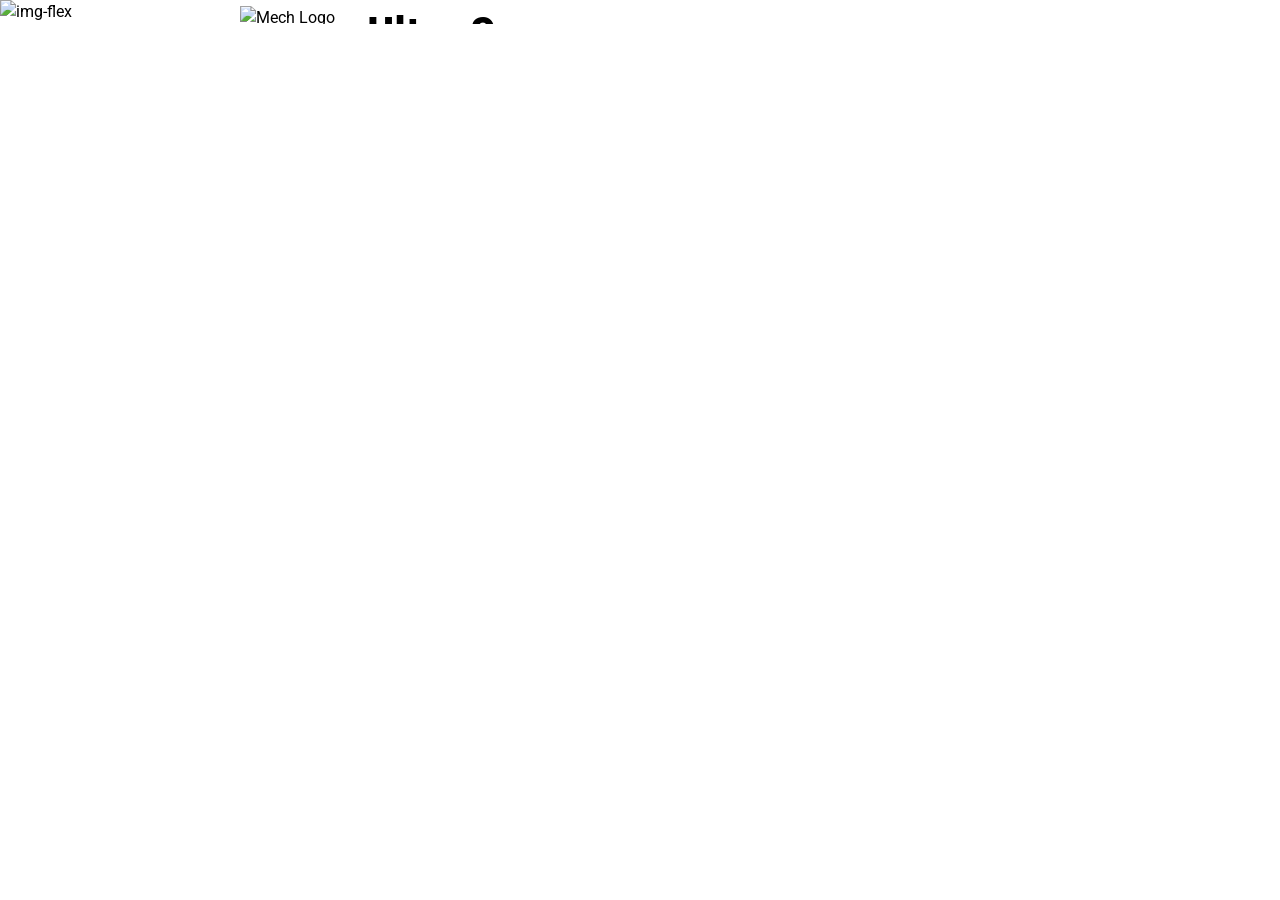
==== index.html @ b7a66031 "Remove padding from banner, and adjusting the top and left elements" ====
<!DOCTYPE html>
<html lang="en-ca">
<head>
  <meta charset="utf-8">
  <title>Join USFF</title>
  <meta name="viewport" content="width=device-width,initial-scale=1">
  <link href="https://fonts.googleapis.com/css?family=Roboto|Roboto+Condensed:700&display=swap" rel="stylesheet">
  <link href="css/main.css" rel="stylesheet">
</head>
<body>
  <div class="body">
    <img class="img-flex" src="images/placeholder-16by9.svg" alt="img-flex">
    <div class="banner">
      <div>
        <img class="mecha" src="images/mecha.svg" alt="Mech Logo">
      </div>
      <div class="content">
        <h2>Ultra Super Fighting Force</h2>
        <p>Control giant, fighting, transforming robots and save the world!</p>
        <a class="btn btn-big" href="">Join USFF</a>
      </div>
    </div>
  </div>
</body>
</html>
---- css/main.css ----
/* html {
  box-sizing: border-box;
  line-height: 1.5;
  font-family:  sans-serif;
  font-family: Roboto, "Roboto Condensed", sans-serif;
  font-size: 1.5em;
}

*, *::before, *::after {
  box-sizing: inherit;
}

.body {
  margin: 0;
  position: relative;
  overflow: hidden;
  max-height: 500px;
  align-items: center;
  justify-content: center;
}

.img-flex {
  display: flex;
  width: 100%;
}

.banner {
  margin: 0;
  position: absolute;
  display: flex;
  width: 100%;
  max-width: 50em;
  transform: translateX(-50%);
  top: 10%;
  right: 0;
  bottom: 0;
  left: 50%;
   flex-direction: column;
  justify-content: center;
  align-content: space-between;
  align-items: center;
}

.banner .img-flex {
  margin: 0;
}

.mecha {
  margin: 0;
  display: inline-block;
}

.content {
  margin: 0;
  display: inline-block;
  font-style: Roboto, sans-serif;
}

.btn {
  display: inline-block;
  margin: 0;
  font-size: 1.125rem;
  padding: .4em .75em .3em;
  border-radius: 8px;
  border: 3px solid #333;
  text-decoration: none;
  color: #fff;
  background-color: #333;
}

.btn-big {
  font-size: 1.5rem;
}

.btn:hover {
  background-color: #000;
  border-color: #000;
}

body {
  margin: 0;
}

img {
  margin: 0;
  width: 100%;

}

h2 {
  margin: 0;
  font-family: "Roboto Condensed", sans-serif;
  font-weight: bold;
  font-size: 2em;
}

p {
  margin: 0;

}

a {
  margin: 0;
} */

html {
  box-sizing: border-box;
  font-family: Roboto, "Roboto Condensed", sans-serif;
  line-height: 1.5;
}

*, *::before, *::after {
  box-sizing: inherit;
}

body {
  margin: 0;
}

.body {
  position: relative;
  text-align: left;
  max-height: 500px;
  overflow: hidden;
  margin: 0;
}

.img-flex {
  display: block;
  width: 100%;
}

.banner {
  position: absolute;
  width: 100%;
  max-width: 50em;
  transform: translateX(-50%);
  left: 50%;
  padding: 0;
  bottom: 1em;
  margin: 0;
  top: 20%;
  display: flex;
  max-height: 500px;
}

.banner .img-flex {
  margin: 0;
}

.mecha {
  display: inline-block;
  width: 100%;
  max-width: 30em;
  margin: 0 auto;
  vertical-align: middle;
  left: 15%;

  /* text-align: center; */
  /* padding: 1rem 0rem 1rem 2rem;
  -webkit-box-flex: 1;
  -moz-box-flex: 1;
  -webkit-flex: 1 1 auto;
  flex: 1 1 auto; */
}

.content {
  display: inline-block;
  margin: 0;
  width: 100%;
  max-width: 30em;
  padding: 0 3rem 1rem 2rem;
}

.content h2 {
  display: block;
  font-family: "Roboto Condensed", sans-serif;
  font-weight: bold;
  font-size: 3rem;
  text-align: left;
  margin: 0;
  padding: 0 3rem 0 0;
  line-height: 1.25;
}

.content p {
  margin: 0;
  padding: 0 0 1rem;
  font-size: 1.5rem;
}

.btn {
  display: inline-block;
  margin: 0;
  font-size: 1.5rem;
  padding: .3em .75em .4em;
  border-radius: 8px;
  border: 3px solid #333;
  text-decoration: none;
  color: #fff;
  background-color: #333;
}

.btn:hover {
  background-color: #000;
  border-color: #000;
}

.btn-big {
  font-size: 1.5rem;
}
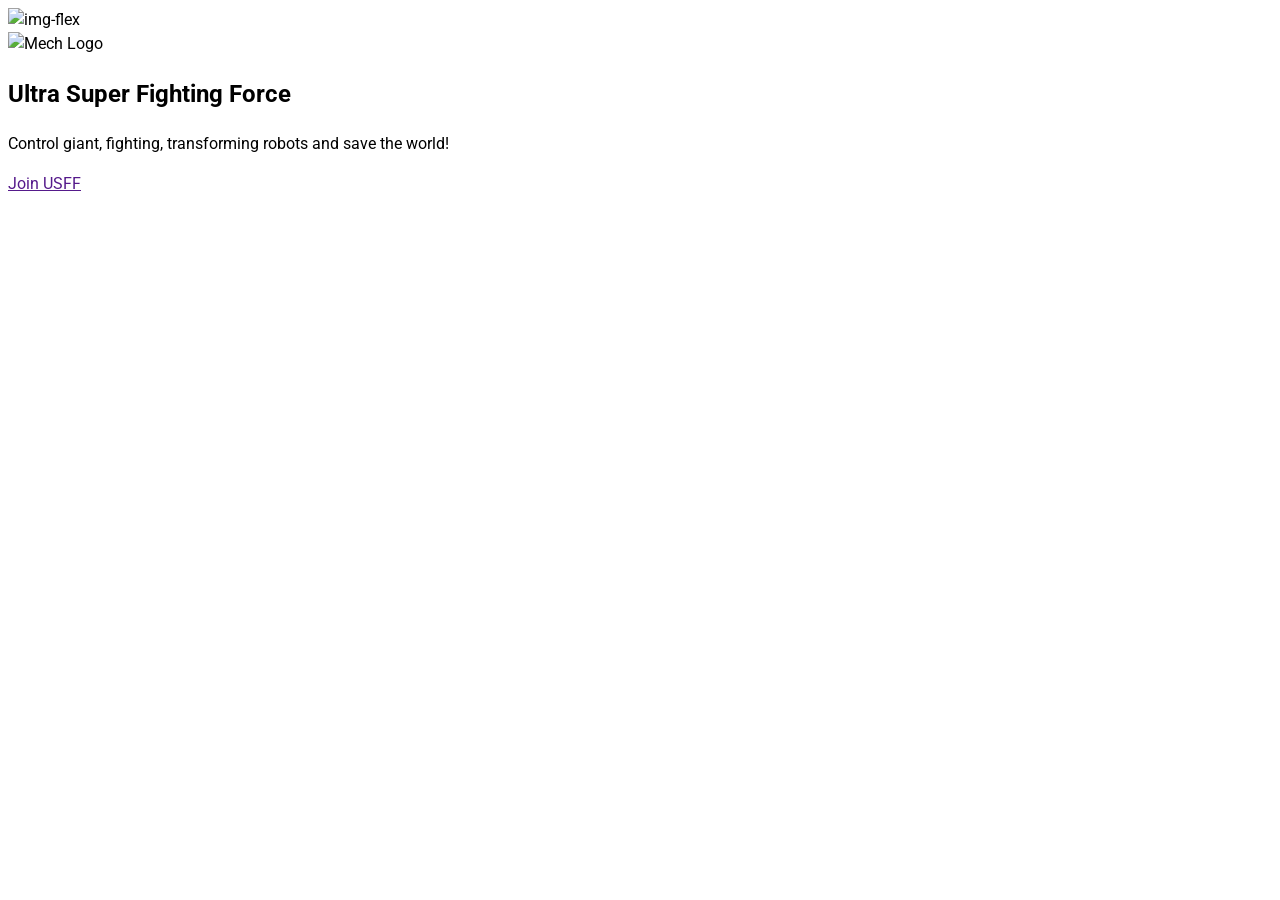
==== commit f571996b: "Create new css file and try to move around content only using positioning relative" ====
--- a/index.html
+++ b/index.html
@@ -5,7 +5,7 @@
   <title>Join USFF</title>
   <meta name="viewport" content="width=device-width,initial-scale=1">
   <link href="https://fonts.googleapis.com/css?family=Roboto|Roboto+Condensed:700&display=swap" rel="stylesheet">
-  <link href="css/main.css" rel="stylesheet">
+  <link href="css/main2.css" rel="stylesheet">
 </head>
 <body>
   <div class="body">
--- a/css/main2.css
+++ b/css/main2.css
@@ -0,0 +1,9 @@
+html {
+  box-sizing: border-box;
+  font-family: Roboto, "Roboto Condensed", sans-serif;
+  line-height: 1.5;
+}
+
+*, *::before, *::after {
+  box-sizing: inherit;
+}
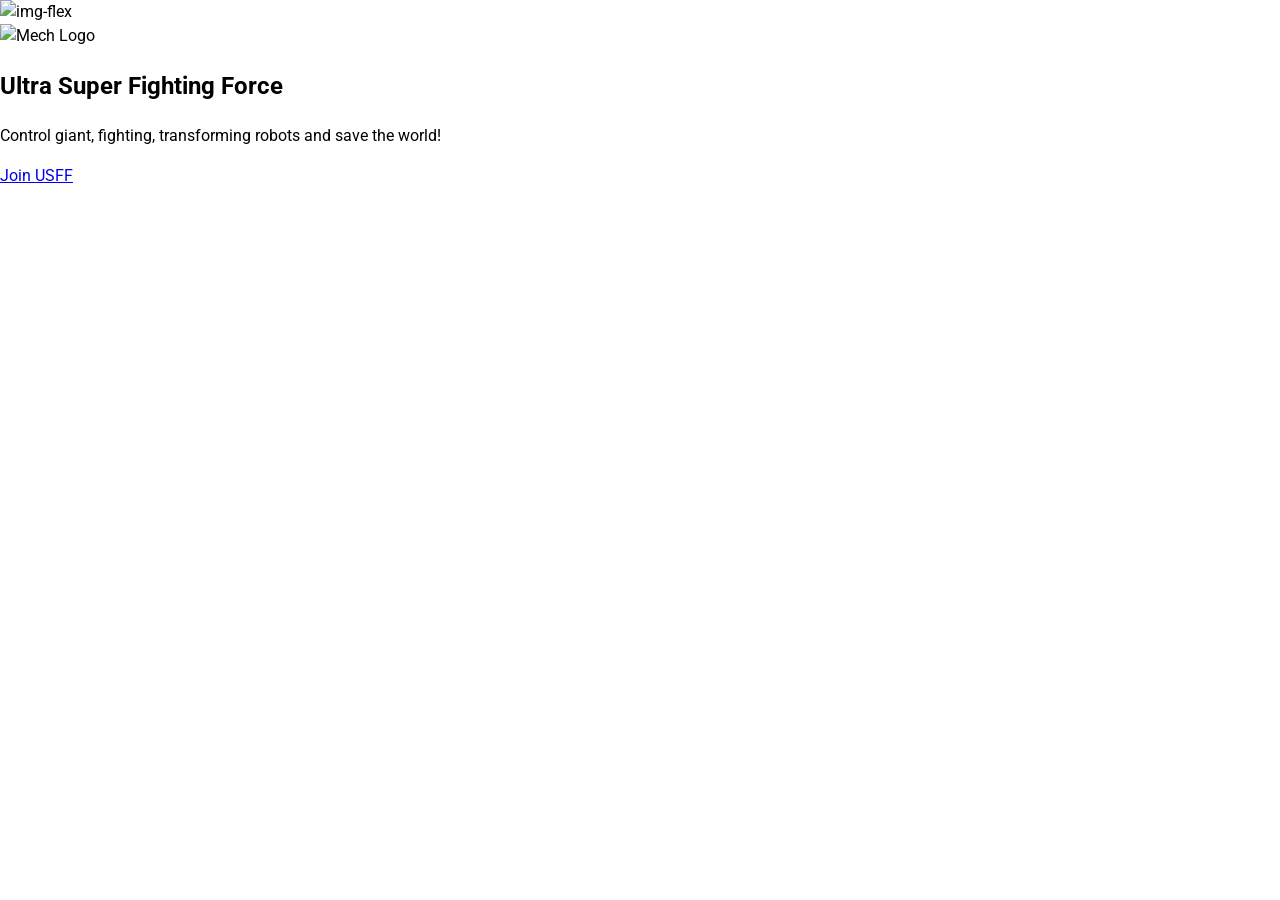
==== commit c6b5db36: "Add the body tags and elements. moved overflow and max-height to img-flex from body" ====
--- a/index.html
+++ b/index.html
@@ -8,6 +8,7 @@
   <link href="css/main2.css" rel="stylesheet">
 </head>
 <body>
+
   <div class="body">
     <img class="img-flex" src="images/placeholder-16by9.svg" alt="img-flex">
     <div class="banner">
@@ -17,9 +18,10 @@
       <div class="content">
         <h2>Ultra Super Fighting Force</h2>
         <p>Control giant, fighting, transforming robots and save the world!</p>
-        <a class="btn btn-big" href="">Join USFF</a>
+        <a class="btn btn-big" href="#">Join USFF</a>
       </div>
     </div>
   </div>
+
 </body>
 </html>
--- a/css/main2.css
+++ b/css/main2.css
@@ -7,3 +7,24 @@
 *, *::before, *::after {
   box-sizing: inherit;
 }
+
+body {
+  margin: 0
+}
+
+.body {
+  position: relative;
+  top: 0;
+  right: 0;
+  bottom: 0;
+  left: 0;
+  margin: 0;
+}
+
+.img-flex {
+  display: block;
+  width: 100%;
+  max-height: 500px;
+  overflow: hidden;
+
+}
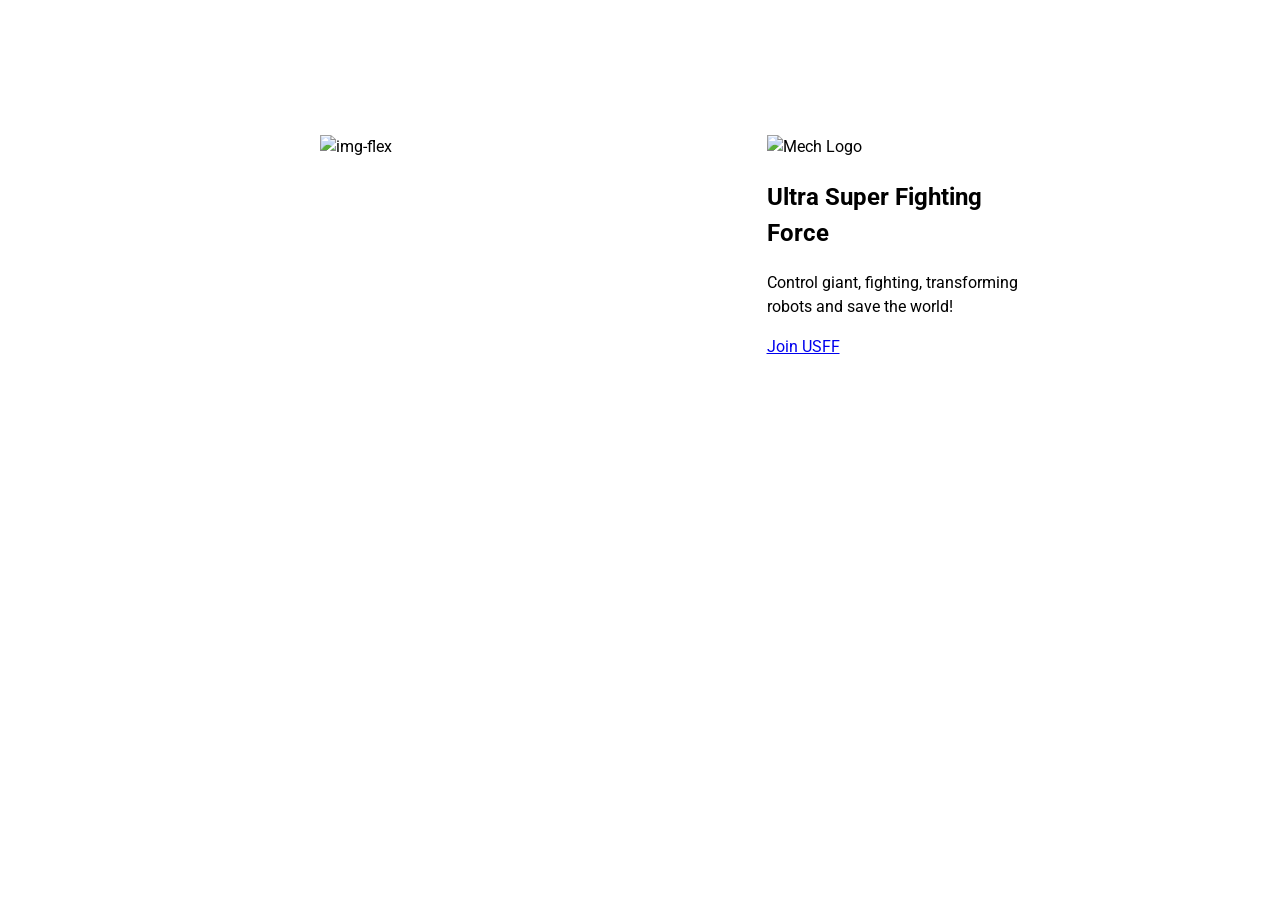
==== commit 930aa063: "Change .banner name location as per Professor Thomas's suggestion to fix markbot error" ====
--- a/index.html
+++ b/index.html
@@ -9,13 +9,13 @@
 </head>
 <body>
 
-  <div class="body">
+  <div class="banner">
     <img class="img-flex" src="images/placeholder-16by9.svg" alt="img-flex">
-    <div class="banner">
+    <div class="content">
       <div>
         <img class="mecha" src="images/mecha.svg" alt="Mech Logo">
       </div>
-      <div class="content">
+      <div class="text">
         <h2>Ultra Super Fighting Force</h2>
         <p>Control giant, fighting, transforming robots and save the world!</p>
         <a class="btn btn-big" href="#">Join USFF</a>
--- a/css/main2.css
+++ b/css/main2.css
@@ -13,18 +13,52 @@
 }
 
 .body {
+  margin: 0;
+  max-height: 500px;
+  overflow: hidden;
+/* position: relative;
+top: 0;
+right: 0;
+bottom: 0;
+left: 0;
+margin: 0; */
+}
+
+.img-flex {
   position: relative;
+  width: 100%;
   top: 0;
   right: 0;
   bottom: 0;
   left: 0;
   margin: 0;
+  display: block;
+
 }
 
-.img-flex {
-  display: block;
+.banner {
+  position: absolute;
+  top: 15%;
+  right: 0;
+  bottom: 0;
+  left: 25%;
+  margin: 0;
+  padding: 0;
   width: 100%;
-  max-height: 500px;
-  overflow: hidden;
+  max-width: 45em;
+  z-index: 10;
+  display: flex;
+}
 
+.banner .img-flex {
+  margin: 0;
 }
+
+.mecha {
+  display: inline-block;
+}
+
+.content {
+  display: inline-block;
+  flex-direction: column;
+}
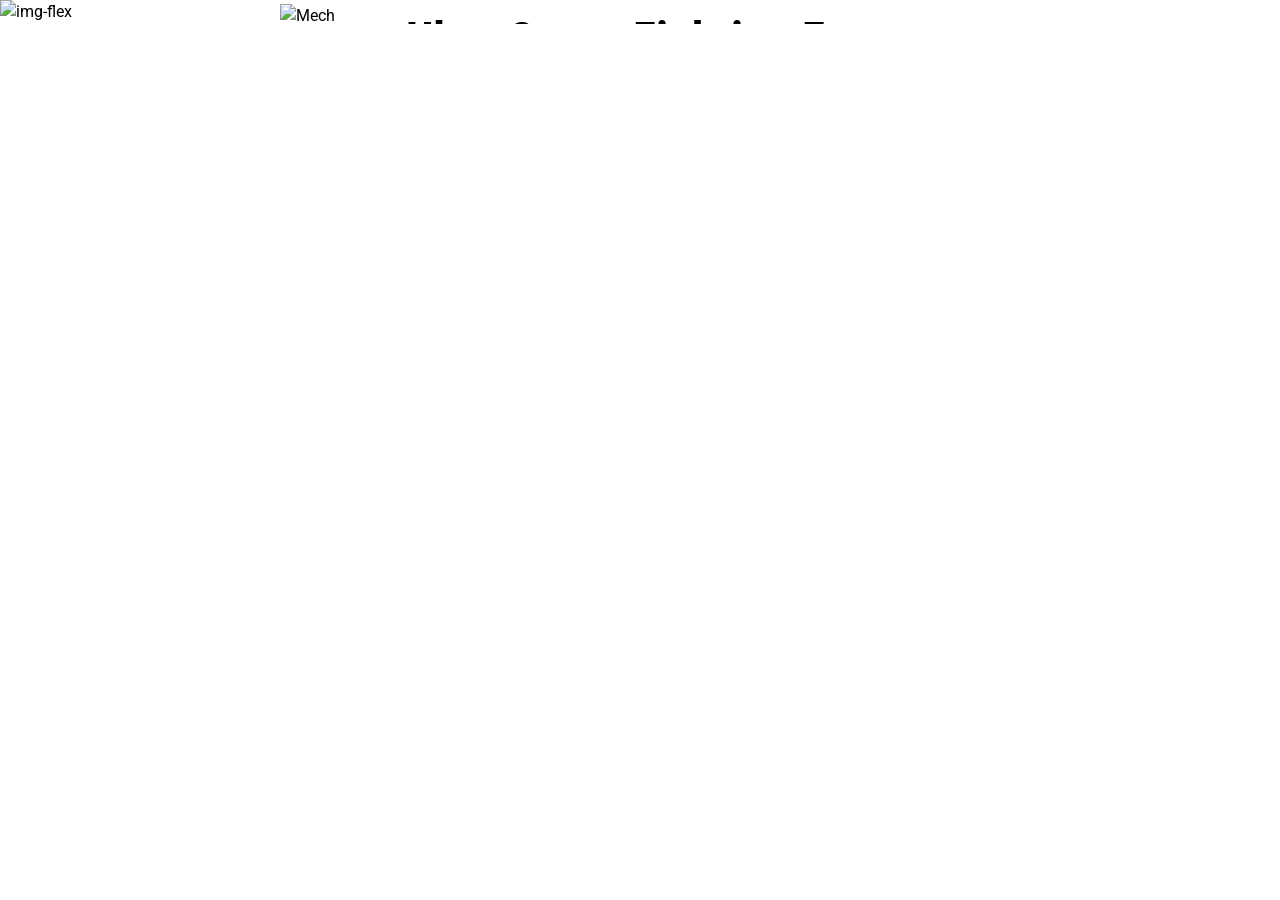
==== commit abc8ad79: "Remove old file and make new file main for markbot to assess. Changed position relative off of img-f" ====
--- a/index.html
+++ b/index.html
@@ -5,7 +5,7 @@
   <title>Join USFF</title>
   <meta name="viewport" content="width=device-width,initial-scale=1">
   <link href="https://fonts.googleapis.com/css?family=Roboto|Roboto+Condensed:700&display=swap" rel="stylesheet">
-  <link href="css/main2.css" rel="stylesheet">
+  <link href="css/main.css" rel="stylesheet">
 </head>
 <body>
 
--- a/css/main.css
+++ b/css/main.css
@@ -0,0 +1,95 @@
+html {
+  box-sizing: border-box;
+  font-family: Roboto, "Roboto Condensed", sans-serif;
+  line-height: 1.5;
+}
+
+*, *::before, *::after {
+  box-sizing: inherit;
+}
+
+body {
+  margin: 0;
+}
+
+.banner {
+  position: relative;
+  max-height: 500px;
+  overflow: hidden;
+  top: 0;
+  right: 0;
+  bottom: 0;
+  left: 0;
+}
+
+.img-flex {
+  /* position: relative; */
+  width: 100%;
+  top: 0;
+  right: 0;
+  bottom: 0;
+  left: 0;
+  display: block;
+}
+
+.content {
+  position: absolute;
+  top: 15%;
+  right: 0;
+  bottom: 0;
+  left: 50%;
+  transform: translateX(-50%);
+  margin: 0;
+  padding: 0;
+  width: 100%;
+  max-width: 45em;
+  z-index: 10;
+  display: flex;
+  flex-direction: row;
+}
+
+.banner .img-flex {
+  margin: 0;
+}
+
+.mecha .text {
+  display: inline-block;
+}
+
+.text {
+  margin: 0 0 0 3rem;
+  padding: 0 3rem 0 0;
+}
+
+.text h2 {
+  font-family: "Roboto Condensed", sans-serif;
+  font-size: 3rem;
+  margin: 0;
+}
+
+.text p {
+  font-family: Roboto, sans-serif;
+  font-size: 1.5rem;
+  margin: 0 0 1rem;
+}
+
+.btn {
+  display: inline-block;
+  margin: 0;
+  font-size: 1.5rem;
+  padding: .3em .75em .4em;
+  border-radius: 8px;
+  border: 3px solid #333;
+  text-decoration: none;
+  color: #fff;
+  background-color: #333;
+}
+
+.btn:hover {
+  background-color: #000;
+  border-color: #000;
+}
+
+.btn-big {
+  font-size: 1.5rem;
+}
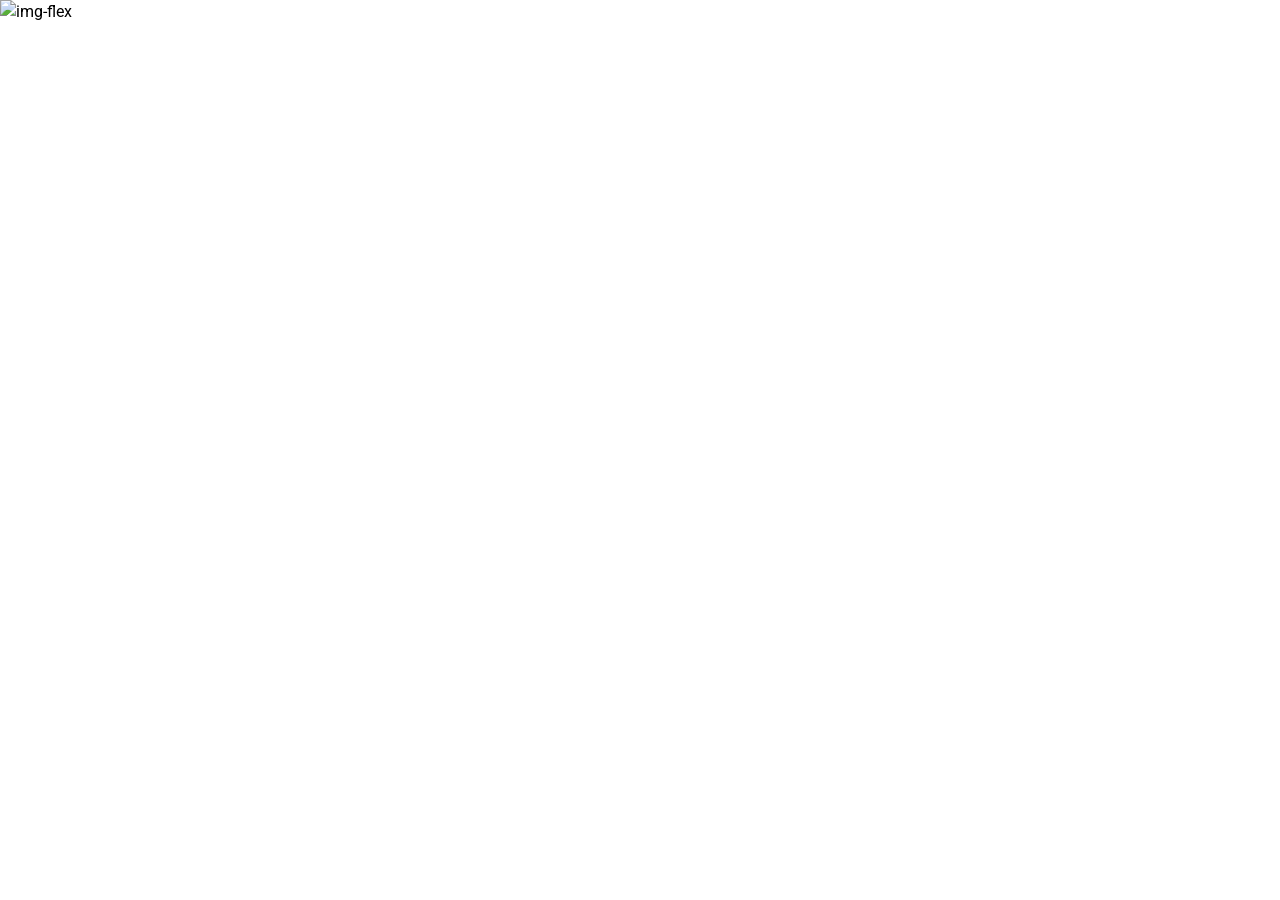
==== commit b636372e: "Add align-items and justify-start flex-start to align items, is looking promising!" ====
--- a/index.html
+++ b/index.html
@@ -12,9 +12,7 @@
   <div class="banner">
     <img class="img-flex" src="images/placeholder-16by9.svg" alt="img-flex">
     <div class="content">
-      <div>
-        <img class="mecha" src="images/mecha.svg" alt="Mech Logo">
-      </div>
+      <img class="mecha" src="images/mecha.svg" alt="Mech Logo">
       <div class="text">
         <h2>Ultra Super Fighting Force</h2>
         <p>Control giant, fighting, transforming robots and save the world!</p>
--- a/css/main.css
+++ b/css/main.css
@@ -16,14 +16,9 @@
   position: relative;
   max-height: 500px;
   overflow: hidden;
-  top: 0;
-  right: 0;
-  bottom: 0;
-  left: 0;
 }
 
 .img-flex {
-  /* position: relative; */
   width: 100%;
   top: 0;
   right: 0;
@@ -34,18 +29,18 @@
 
 .content {
   position: absolute;
-  top: 15%;
+  top: 0;
   right: 0;
   bottom: 0;
   left: 50%;
   transform: translateX(-50%);
   margin: 0;
-  padding: 0;
   width: 100%;
   max-width: 45em;
-  z-index: 10;
+  padding: 2em;
   display: flex;
-  flex-direction: row;
+  align-items: flex-start;
+  justify-content: center;
 }
 
 .banner .img-flex {
@@ -54,23 +49,31 @@
 
 .mecha .text {
   display: inline-block;
+  margin: 0;
+}
+
+.mecha {
+  width: 100%;
+  max-width: 35%;
 }
 
 .text {
-  margin: 0 0 0 3rem;
-  padding: 0 3rem 0 0;
+  width: 100%;
+  padding: 2em 2em 0;
 }
 
 .text h2 {
   font-family: "Roboto Condensed", sans-serif;
   font-size: 3rem;
   margin: 0;
+  line-height: 1;
 }
 
 .text p {
   font-family: Roboto, sans-serif;
   font-size: 1.5rem;
-  margin: 0 0 1rem;
+
+  /* margin: 0 2em 1em 0; */
 }
 
 .btn {
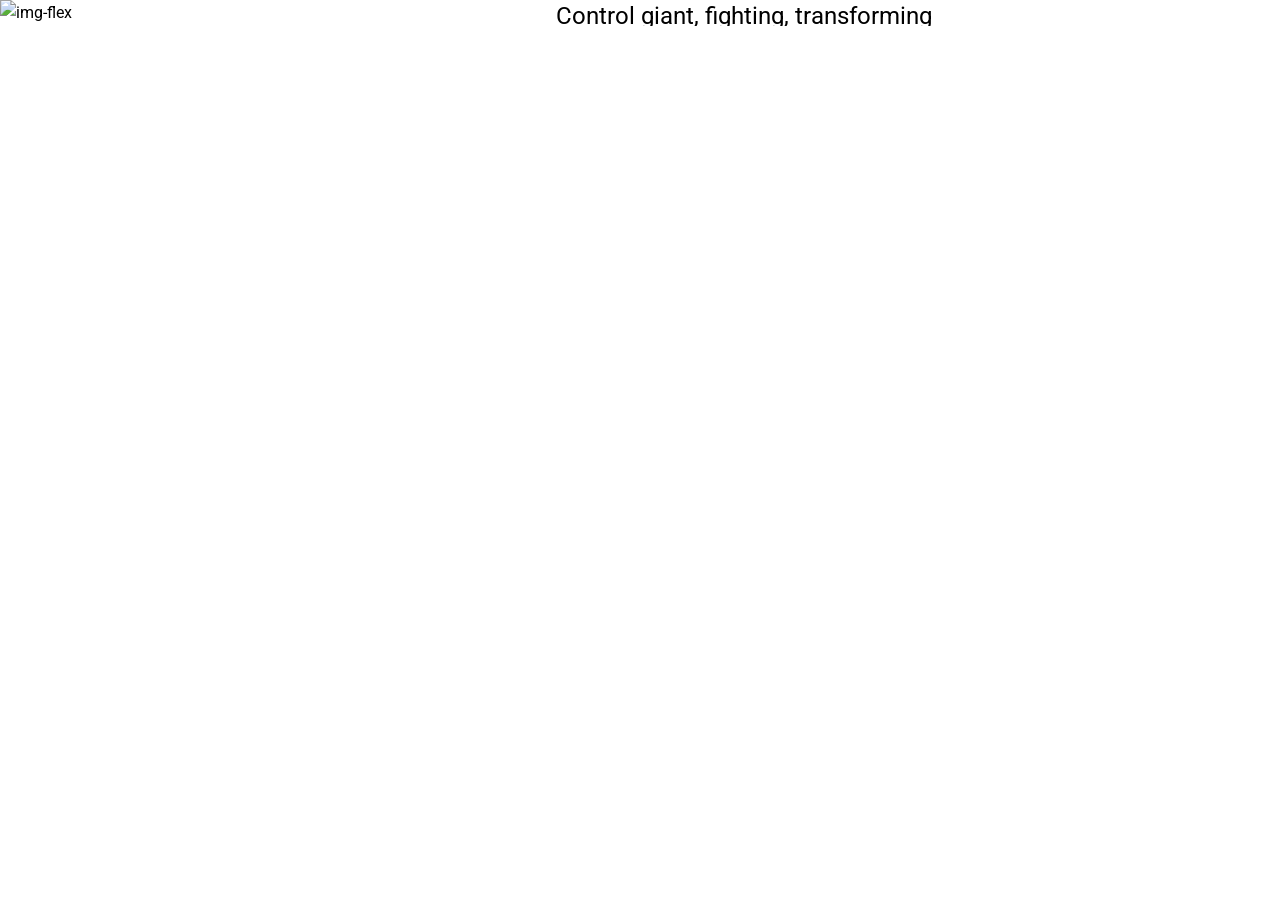
==== commit 11829ad8: "Remove unneeded code" ====
--- a/index.html
+++ b/index.html
@@ -12,7 +12,9 @@
   <div class="banner">
     <img class="img-flex" src="images/placeholder-16by9.svg" alt="img-flex">
     <div class="content">
-      <img class="mecha" src="images/mecha.svg" alt="Mech Logo">
+      <div class="img-div">
+        <img class="mecha" src="images/mecha.svg" alt="Mech Logo">
+      </div>
       <div class="text">
         <h2>Ultra Super Fighting Force</h2>
         <p>Control giant, fighting, transforming robots and save the world!</p>
--- a/css/main.css
+++ b/css/main.css
@@ -1,7 +1,7 @@
 html {
   box-sizing: border-box;
   font-family: Roboto, "Roboto Condensed", sans-serif;
-  line-height: 1.5;
+  line-height: 1.6;
 }
 
 *, *::before, *::after {
@@ -29,15 +29,12 @@
 
 .content {
   position: absolute;
-  top: 0;
-  right: 0;
-  bottom: 0;
-  left: 50%;
-  transform: translateX(-50%);
-  margin: 0;
+  left: 46%;
+  top: 50%;
+  transform: translate(-50%, -50%);
+  flex-direction: row;
   width: 100%;
   max-width: 45em;
-  padding: 2em;
   display: flex;
   align-items: flex-start;
   justify-content: center;
@@ -47,33 +44,40 @@
   margin: 0;
 }
 
-.mecha .text {
+/* .mecha .text {
   display: inline-block;
   margin: 0;
+  vertical-align: middle;
+} */
+
+.img-div {
+  width: 100%;
+  margin: 0;
 }
-
 .mecha {
-  width: 100%;
-  max-width: 35%;
+  display: flex;
+  width: 70%;
+  margin: 0 0 1rem 2.5rem;
+  /* margin-right: -4rem; */
 }
 
 .text {
-  width: 100%;
-  padding: 2em 2em 0;
+  width: 120%;
+  padding: 0 0 .5rem;
 }
 
 .text h2 {
   font-family: "Roboto Condensed", sans-serif;
   font-size: 3rem;
   margin: 0;
-  line-height: 1;
+  padding: 0 1rem 0 0;
+  line-height: 1.2;
 }
 
 .text p {
   font-family: Roboto, sans-serif;
   font-size: 1.5rem;
-
-  /* margin: 0 2em 1em 0; */
+  margin: .75rem 0;
 }
 
 .btn {
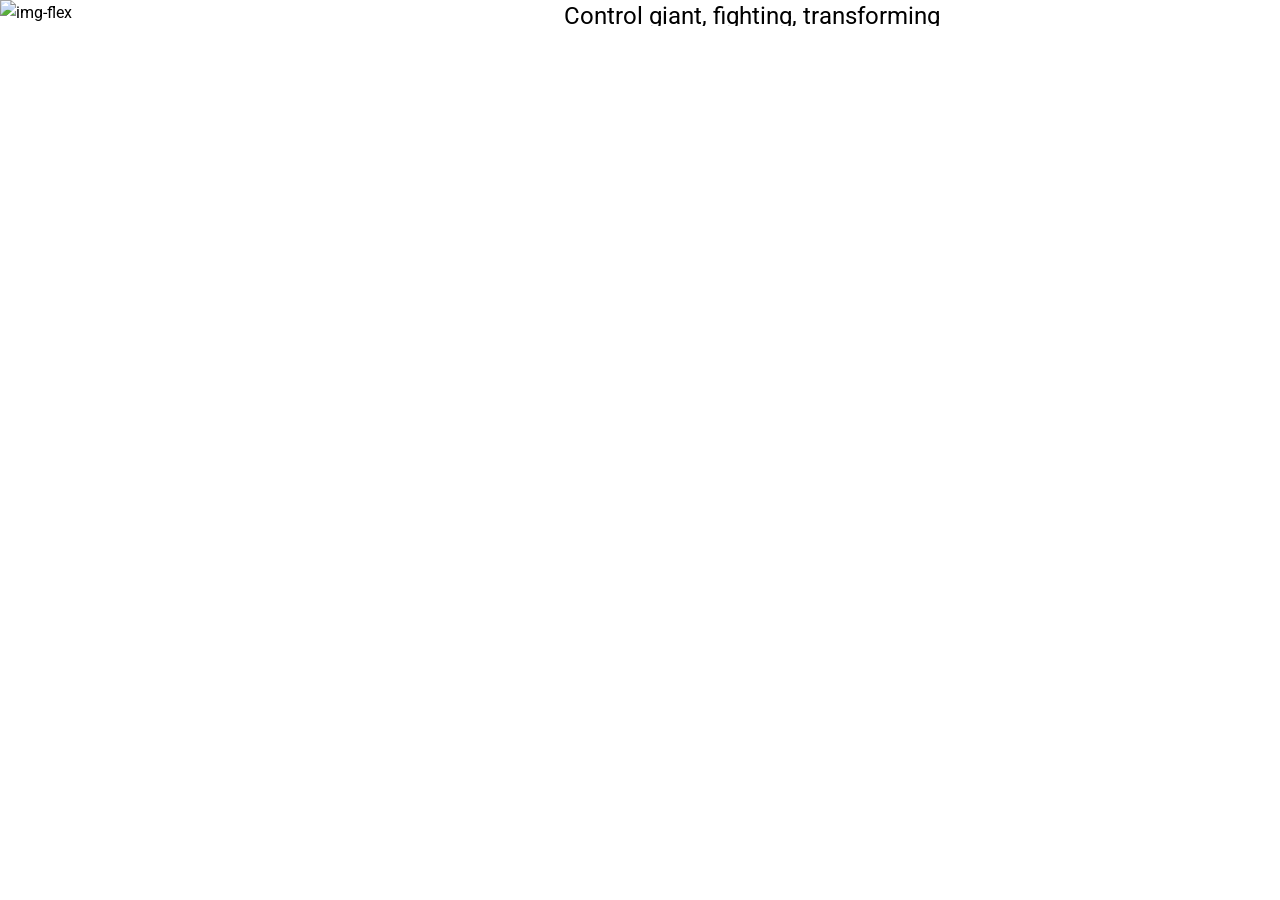
==== commit 327f4937: "Finish the nightmare" ====
--- a/index.html
+++ b/index.html
@@ -13,7 +13,7 @@
     <img class="img-flex" src="images/placeholder-16by9.svg" alt="img-flex">
     <div class="content">
       <div class="img-div">
-        <img class="mecha" src="images/mecha.svg" alt="Mech Logo">
+        <img class="img-flex" src="images/mecha.svg" alt="Mech Logo">
       </div>
       <div class="text">
         <h2>Ultra Super Fighting Force</h2>
--- a/css/main.css
+++ b/css/main.css
@@ -44,12 +44,6 @@
   margin: 0;
 }
 
-/* .mecha .text {
-  display: inline-block;
-  margin: 0;
-  vertical-align: middle;
-} */
-
 .img-div {
   width: 100%;
   margin: 0;
@@ -57,8 +51,7 @@
 .mecha {
   display: flex;
   width: 70%;
-  margin: 0 0 1rem 2.5rem;
-  /* margin-right: -4rem; */
+  margin: 0 0 1rem 3rem;
 }
 
 .text {
@@ -77,6 +70,7 @@
 .text p {
   font-family: Roboto, sans-serif;
   font-size: 1.5rem;
+  padding: .5rem;
   margin: .75rem 0;
 }
 
